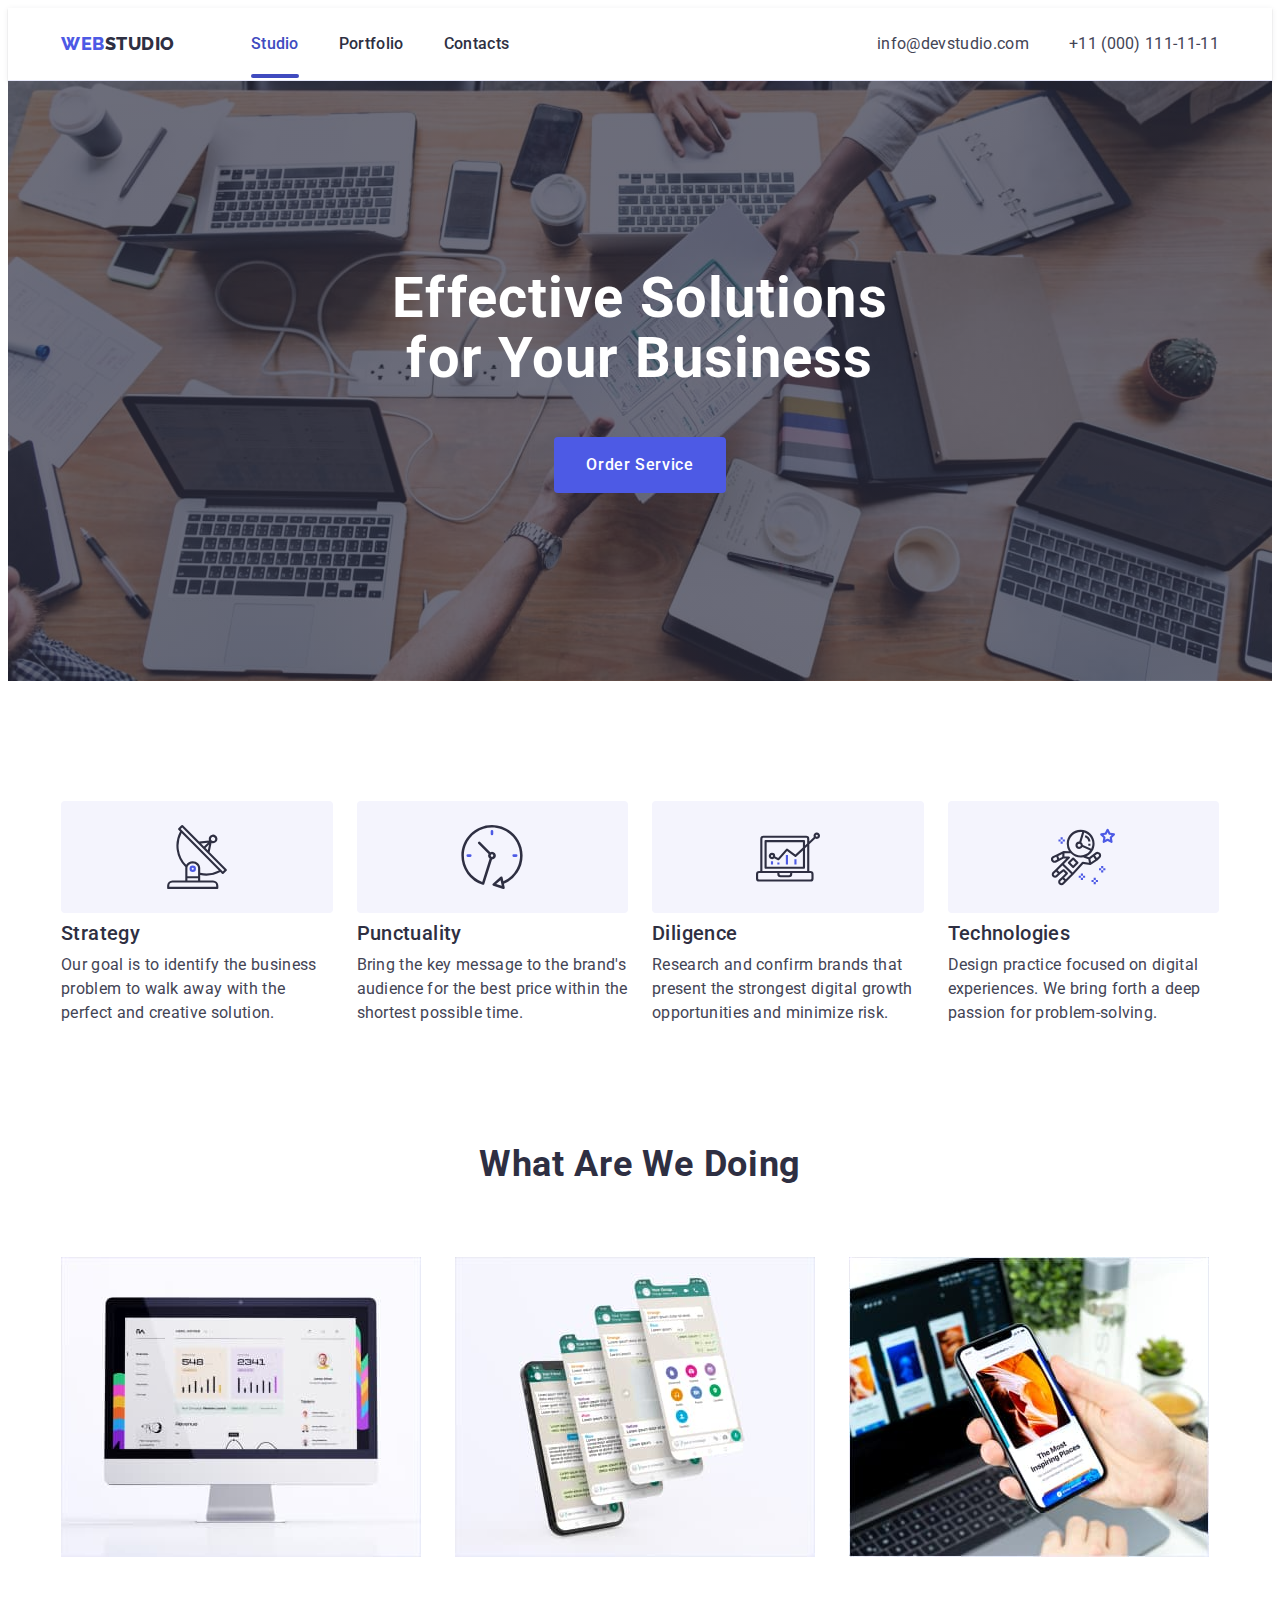
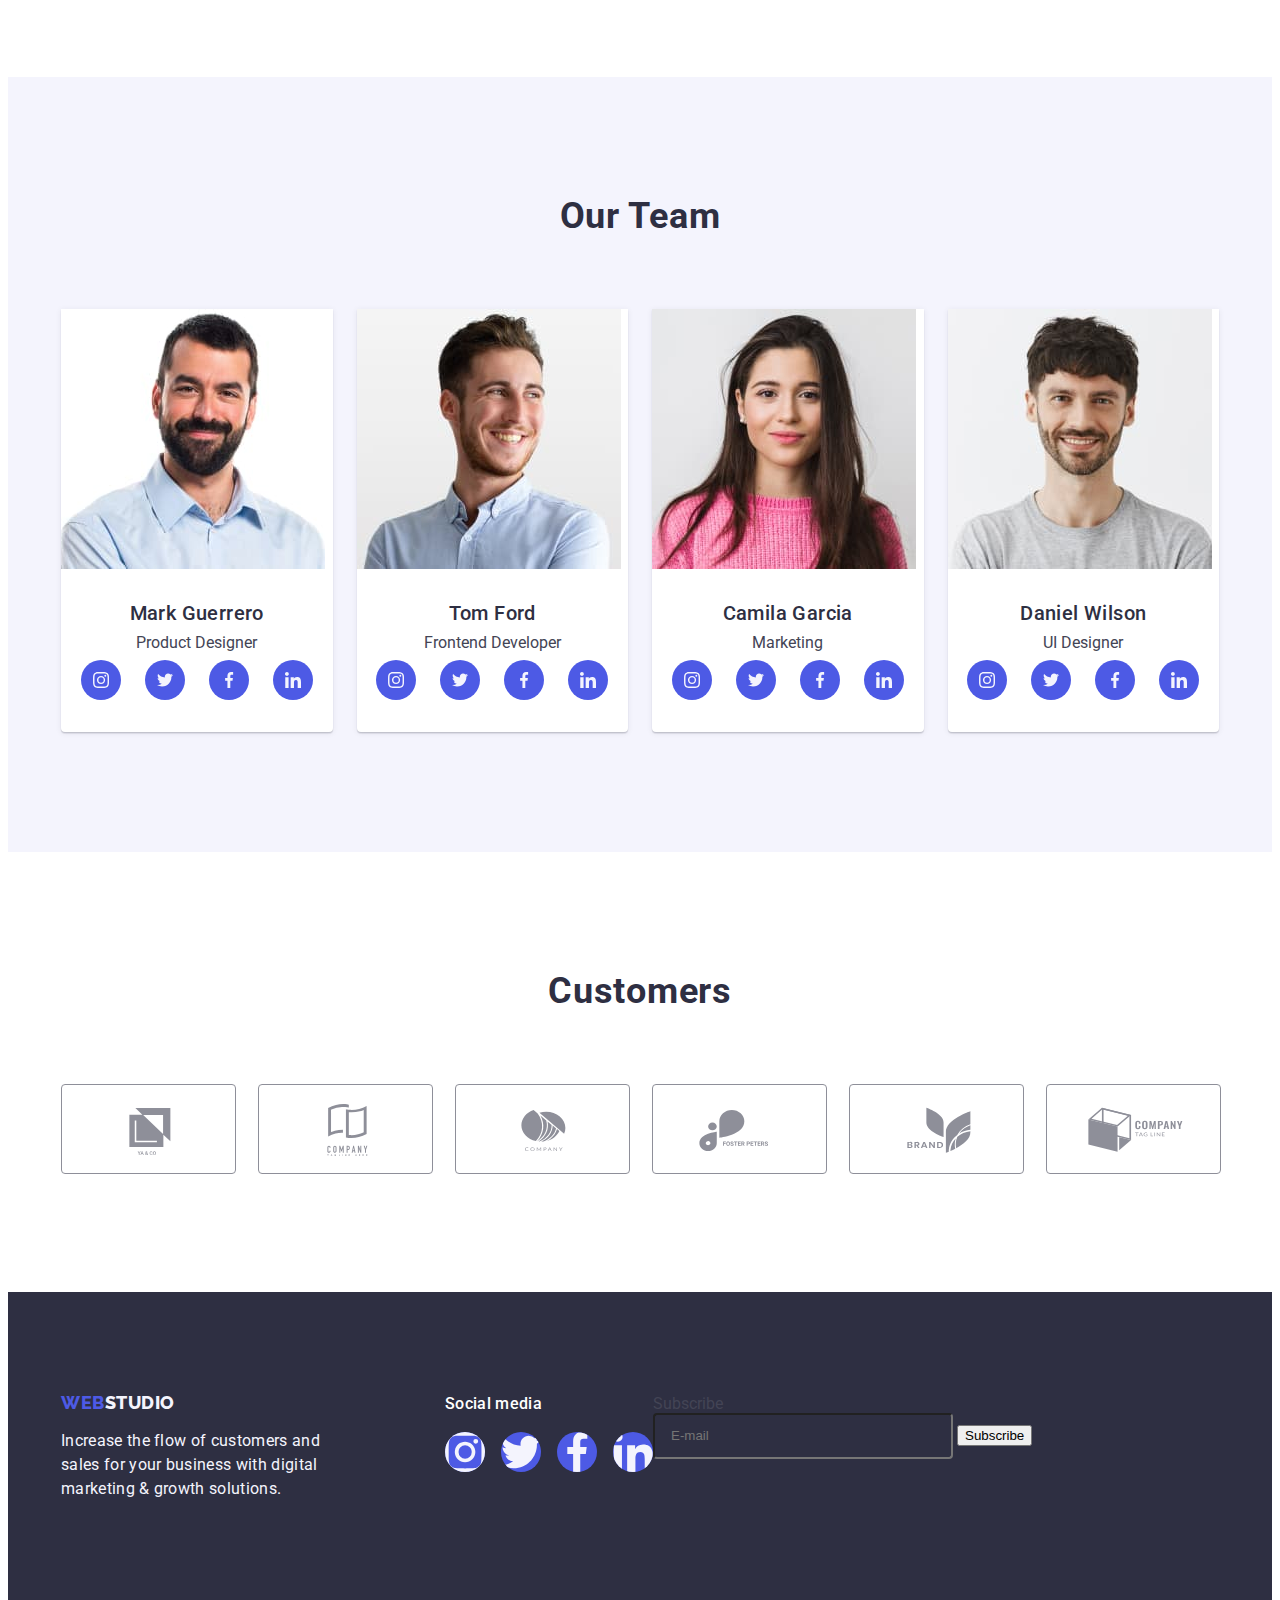
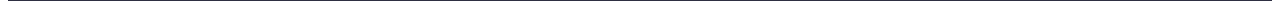
==== index.html @ 7d30ec61 "Initial commit" ====
<!DOCTYPE html>
<html lang="en">
  <head>
    <meta charset="UTF-8" />
    <meta name="viewport" content="width=device-width, initial-scale=1.0" />
    <title>Web Studio</title>
    <link
      rel="stylesheet"
      href="https://cdnjs.cloudflare.com/ajax/libs/modern-normalize/2.0.0/modern-normalize.min.css"
      integrity="sha512-4xo8blKMVCiXpTaLzQSLSw3KFOVPWhm/TRtuPVc4WG6kUgjH6J03IBuG7JZPkcWMxJ5huwaBpOpnwYElP/m6wg=="
      crossorigin="anonymous"
      referrerpolicy="no-referrer"
    />
    <link rel="stylesheet" href="./css/styles.css" />
    <link rel="preconnect" href="https://fonts.googleapis.com" />
    <link rel="preconnect" href="https://fonts.gstatic.com" crossorigin />
    <link
      href="https://fonts.googleapis.com/css2?family=Raleway:wght@800&family=Roboto:wght@400;500;700;900&display=swap"
      rel="stylesheet"
    />
  </head>
  <body>
    <header class="header">
      <div class="container container-header">
        <nav class="header-navigation">
          <a class="header-logo link" href="./index.html"
            >Web<span class="header-studio-logo">Studio</span></a
          >
          <ul class="header-menu-list list">
            <li class="header-menu-item">
              <a class="header-menu-link link current" href="./index.html"
                >Studio</a
              >
            </li>
            <li class="header-menu-item">
              <a class="header-menu-link link" href="./portfolio.html"
                >Portfolio</a
              >
            </li>
            <li class="header-menu-item">
              <a class="header-menu-link link" href="">Contacts</a>
            </li>
          </ul>
        </nav>
        <address class="address">
          <ul class="address-list list">
            <li class="address-item">
              <a class="address-link link" href="mailto:info@devstudio.com"
                >info@devstudio.com</a
              >
            </li>
            <li class="address-item">
              <a class="address-link link" href="tel:+110001111111"
                >+11 (000) 111-11-11</a
              >
            </li>
          </ul>
        </address>
      </div>
    </header>
    <main>
      <section class="service">
        <div class="container">
          <h1 class="section-service-wrap">
            Effective Solutions for Your Business
          </h1>
          <button class="btn-section-service" type="button" data-modal-open>
            Order Service
          </button>
        </div>
      </section>
      <section class="section">
        <div class="container">
          <h2 class="visually-hidden">Solutions</h2>
          <ul class="section-list list">
            <li class="section-item">
              <div class="icon">
                <svg width="64" height="64">
                  <use href="./images/icons.svg#icon-antenna"></use>
                </svg>
              </div>
              <h3 class="section-service-title">Strategy</h3>
              <p class="section-text">
                Our goal is to identify the business problem to walk away with
                the perfect and creative solution.
              </p>
            </li>
            <li class="section-item">
              <div class="icon">
                <svg class="icon-section" width="64" height="64">
                  <use href="./images/icons.svg#icon-clock"></use>
                </svg>
              </div>
              <h3 class="section-service-title">Punctuality</h3>
              <p class="section-text">
                Bring the key message to the brand's audience for the best price
                within the shortest possible time.
              </p>
            </li>
            <li class="section-item">
              <div class="icon">
                <svg class="icon-section" width="64" height="64">
                  <use href="./images/icons.svg#icon-diagram"></use>
                </svg>
              </div>
              <h3 class="section-service-title">Diligence</h3>
              <p class="section-text">
                Research and confirm brands that present the strongest digital
                growth opportunities and minimize risk.
              </p>
            </li>
            <li class="section-item">
              <div class="icon">
                <svg class="icon-section" width="64" height="64">
                  <use href="./images/icons.svg#icon-astronaut"></use>
                </svg>
              </div>
              <h3 class="section-service-title">Technologies</h3>
              <p class="section-text">
                Design practice focused on digital experiences. We bring forth a
                deep passion for problem-solving.
              </p>
            </li>
          </ul>
        </div>
      </section>
      <section class="section-picture">
        <div class="container">
          <h2 class="section-title">What are we doing</h2>
          <ul class="section-picture-list list">
            <li class="section-picture-item">
              <img
                class="img"
                src="./images/img1.jpg"
                alt="Monitor"
                width="360"
              />
            </li>
            <li class="section-picture-item">
              <img
                class="img"
                src="./images/img2.jpg"
                alt="Smartphone"
                width="360"
              />
            </li>
            <li class="section-picture-item">
              <img
                class="img"
                src="./images/img3.jpg"
                alt="Smartphone and Computer"
                width="360"
              />
            </li>
          </ul>
        </div>
      </section>
      <section class="team">
        <div class="container">
          <h2 class="section-title-team">Our Team</h2>
          <ul class="team-list-list list">
            <li class="team-item-list">
              <img
                class="section-images-team"
                src="./images/img4.jpg"
                alt="Mark Guerrero"
                width="264"
              />
              <div class="container-team-title">
                <h3 class="team-title-title">Mark Guerrero</h3>
                <p class="text-team-text">Product Designer</p>
                <ul class="team-list-icon">
                  <li class="team-item-icon list">
                    <a
                      class="team-link-icon"
                      href="https://www.instagram.com/"
                      target="_blank"
                    >
                      <svg class="icon-team-section" width="16" height="16">
                        <use href="./images/icons.svg#icon-instagram"></use>
                      </svg>
                    </a>
                  </li>
                  <li class="team-item-icon list">
                    <a
                      class="team-link-icon"
                      href="https://twitter.com/"
                      target="_blank"
                    >
                      <svg class="icon-team-section" width="16" height="16">
                        <use href="./images/icons.svg#icon-twitter"></use>
                      </svg>
                    </a>
                  </li>
                  <li class="team-item-icon list">
                    <a
                      class="team-link-icon"
                      href="https://uk-ua.facebook.com/"
                      target="_blank"
                    >
                      <svg class="icon-team-section" width="16" height="16">
                        <use href="./images/icons.svg#icon-facebook"></use>
                      </svg>
                    </a>
                  </li>
                  <li class="team-item-icon list">
                    <a
                      class="team-link-icon"
                      href="https://www.linkedin.com/"
                      target="_blank"
                    >
                      <svg class="icon-team-section" width="16" height="16">
                        <use href="./images/icons.svg#icon-linkedin"></use>
                      </svg>
                    </a>
                  </li>
                </ul>
              </div>
            </li>
            <li class="team-item-list">
              <img
                class="section-images-team"
                src="./images/img5.jpg"
                alt="Tom Ford"
                width="264"
              />

              <div class="container-team-title">
                <h3 class="team-title-title">Tom Ford</h3>
                <p class="text-team-text">Frontend Developer</p>
                <ul class="team-list-icon">
                  <li class="team-item-icon list">
                    <a
                      class="team-link-icon"
                      href="https://www.instagram.com/"
                      target="_blank"
                    >
                      <svg class="icon-team-section" width="16" height="16">
                        <use href="./images/icons.svg#icon-instagram"></use>
                      </svg>
                    </a>
                  </li>
                  <li class="team-item-icon list">
                    <a
                      class="team-link-icon"
                      href="https://twitter.com/"
                      target="_blank"
                    >
                      <svg class="icon-team-section" width="16" height="16">
                        <use href="./images/icons.svg#icon-twitter"></use>
                      </svg>
                    </a>
                  </li>
                  <li class="team-item-icon list">
                    <a
                      class="team-link-icon"
                      href="https://uk-ua.facebook.com/"
                      target="_blank"
                    >
                      <svg class="icon-team-section" width="16" height="16">
                        <use href="./images/icons.svg#icon-facebook"></use>
                      </svg>
                    </a>
                  </li>
                  <li class="team-item-icon list">
                    <a
                      class="team-link-icon"
                      href="https://www.linkedin.com/"
                      target="_blank"
                    >
                      <svg class="icon-team-section" width="16" height="16">
                        <use href="./images/icons.svg#icon-linkedin"></use>
                      </svg>
                    </a>
                  </li>
                </ul>
              </div>
            </li>
            <li class="team-item-list">
              <img
                class="section-images-team"
                src="./images/img6.jpg"
                alt="Camila Garcia"
                width="264"
              />
              <div class="container-team-title">
                <h3 class="team-title-title">Camila Garcia</h3>
                <p class="text-team-text">Marketing</p>
                <ul class="team-list-icon">
                  <li class="team-item-icon list">
                    <a
                      class="team-link-icon"
                      href="https://www.instagram.com/"
                      target="_blank"
                    >
                      <svg class="icon-team-section" width="16" height="16">
                        <use href="./images/icons.svg#icon-instagram"></use>
                      </svg>
                    </a>
                  </li>
                  <li class="team-item-icon list">
                    <a
                      class="team-link-icon"
                      href="https://twitter.com/"
                      target="_blank"
                    >
                      <svg class="icon-team-section" width="16" height="16">
                        <use href="./images/icons.svg#icon-twitter"></use>
                      </svg>
                    </a>
                  </li>
                  <li class="team-item-icon list">
                    <a
                      class="team-link-icon"
                      href="https://uk-ua.facebook.com/"
                      target="_blank"
                    >
                      <svg class="icon-team-section" width="16" height="16">
                        <use href="./images/icons.svg#icon-facebook"></use>
                      </svg>
                    </a>
                  </li>
                  <li class="team-item-icon list">
                    <a
                      class="team-link-icon"
                      href="https://www.linkedin.com/"
                      target="_blank"
                    >
                      <svg class="icon-team-section" width="16" height="16">
                        <use href="./images/icons.svg#icon-linkedin"></use>
                      </svg>
                    </a>
                  </li>
                </ul>
              </div>
            </li>
            <li class="team-item-list">
              <img
                class="section-images-team"
                src="./images/img7.jpg"
                alt="Daniel Wilson"
                width="264"
              />
              <div class="container-team-title">
                <h3 class="team-title-title">Daniel Wilson</h3>
                <p class="text-team-text">UI Designer</p>
                <ul class="team-list-icon">
                  <li class="team-item-icon list">
                    <a
                      class="team-link-icon"
                      href="https://www.instagram.com/"
                      target="_blank"
                    >
                      <svg class="icon-team-section" width="16" height="16">
                        <use href="./images/icons.svg#icon-instagram"></use>
                      </svg>
                    </a>
                  </li>
                  <li class="team-item-icon list">
                    <a
                      class="team-link-icon"
                      href="https://twitter.com/"
                      target="_blank"
                    >
                      <svg class="icon-team-section" width="16" height="16">
                        <use href="./images/icons.svg#icon-twitter"></use>
                      </svg>
                    </a>
                  </li>
                  <li class="team-item-icon list">
                    <a
                      class="team-link-icon"
                      href="https://uk-ua.facebook.com/"
                      target="_blank"
                    >
                      <svg class="icon-team-section" width="16" height="16">
                        <use href="./images/icons.svg#icon-facebook"></use>
                      </svg>
                    </a>
                  </li>
                  <li class="team-item-icon list">
                    <a
                      class="team-link-icon"
                      href="https://www.linkedin.com/"
                      target="_blank"
                    >
                      <svg class="icon-team-section" width="16" height="16">
                        <use href="./images/icons.svg#icon-linkedin"></use>
                      </svg>
                    </a>
                  </li>
                </ul>
              </div>
            </li>
          </ul>
        </div>
      </section>
      <section class="customers">
        <div class="container">
          <h2 class="section-title-customers">Customers</h2>
          <ul class="section-list-customers list">
            <li class="section-item-customers">
              <a class="section-customers-link" href="">
                <svg class="icon-customers" width="104" height="56">
                  <use href="./images/icons.svg#icon-logo"></use>
                </svg>
              </a>
            </li>
            <li class="section-item-customers">
              <a class="section-customers-link" href="">
                <svg class="icon-customers" width="104" height="56">
                  <use href="./images/icons.svg#icon-logo1"></use>
                </svg>
              </a>
            </li>
            <li class="section-item-customers">
              <a class="section-customers-link" href="">
                <svg class="icon-customers" width="104" height="56">
                  <use href="./images/icons.svg#icon-logo2"></use>
                </svg>
              </a>
            </li>
            <li class="section-item-customers">
              <a class="section-customers-link" href="">
                <svg class="icon-customers" width="104" height="56">
                  <use href="./images/icons.svg#icon-logo3"></use>
                </svg>
              </a>
            </li>
            <li class="section-item-customers">
              <a class="section-customers-link" href="">
                <svg class="icon-customers" width="104" height="56">
                  <use href="./images/icons.svg#icon-logo4"></use>
                </svg>
              </a>
            </li>
            <li class="section-item-customers">
              <a class="section-customers-link" href="">
                <svg class="icon-customers" width="104" height="56">
                  <use href="./images/icons.svg#icon-logo5"></use>
                </svg>
              </a>
            </li>
          </ul>
        </div>
      </section>
    </main>
    <footer class="footer">
      <div class="container-footer-footer container">
        <div class="container-footer-logo">
          <a class="footer-logo link" href="./index.html"
            >Web<span class="logo">Studio</span></a
          >
          <p class="footer-text">
            Increase the flow of customers and sales for your business with
            digital marketing &amp; growth solutions.
          </p>
        </div>

        <div class="icons">
          <p class="icons-text-footer">Social media</p>
          <ul class="icons-list-footer">
            <li class="icons-item-footer list">
              <a
                class="icons-link-footer link"
                href="https://www.instagram.com/"
                target="_blank"
              >
                <svg class="icons-footer" width="24" height="24">
                  <use href="./images/icons.svg#icon-instagram"></use>
                </svg>
              </a>
            </li>
            <li class="icons-item-footer list">
              <a
                class="icons-link-footer link"
                href="https://twitter.com/"
                target="_blank"
              >
                <svg class="icons-footer" width="24" height="24">
                  <use href="./images/icons.svg#icon-twitter"></use>
                </svg>
              </a>
            </li>
            <li class="icons-item-footer list">
              <a
                class="icons-link-footer link"
                href="https://uk-ua.facebook.com/"
                target="_blank"
              >
                <svg class="icons-footer" width="24" height="24">
                  <use href="./images/icons.svg#icon-facebook"></use>
                </svg>
              </a>
            </li>
            <li class="icons-item-footer list">
              <a
                class="icons-link-footer link"
                href="https://www.linkedin.com/"
                target="_blank"
              >
                <svg class="icons-footer" width="24" height="24">
                  <use href="./images/icons.svg#icon-linkedin"></use>
                </svg>
              </a>
            </li>
          </ul>
        </div>
        <div class="footer-subscribe">
          <p>Subscribe</p>
          <form class="footer-form"></form>
          <label aria-label="footer email input">
            <input
              type="email"
              name="footer-mail"
              class="footer-input"
              placeholder="E-mail"
            />
          </label>
          <button type="submit">Subscribe</button>
        </div>
      </div>
    </footer>
    <div class="backdrop is-hidden" data-modal>
      <div class="modal">
        <button class="modal-close-btn" data-modal-close type="button">
          <svg class="icons-modal-modal" width="8" height="8">
            <use href="./images/icons.svg#icon-close"></use>
          </svg>
        </button>
        <p class="modal-title">Leave your contacts and we will call you back</p>
        <form class="modal-form">
          <div class="modal-field">
            <label for="user-name" class="modal-label">Name</label>
            <div class="modal-input-wrap">
              <input type="text" class="modal-input" name="user-name" />
              <svg class="modal-icons-input" width="18" height="18">
                <use href="./images/icons.svg#icon-person"></use>
              </svg>
            </div>
          </div>
          <div class="modal-field">
            <label for="user-phone" class="modal-label">Phone</label>
            <div class="modal-input-wrap">
              <input type="tel" class="modal-input" name="user-phone" />
              <svg class="modal-icons-input" width="18" height="24">
                <use href="./images/icons.svg#icon-phone"></use>
              </svg>
            </div>
          </div>
          <div class="modal-field">
            <label for="user-email" class="modal-label">Email</label>
            <div class="modal-input-wrap">
              <input type="email" class="modal-input" name="user-email" />
              <svg class="modal-icons-input" width="18" height="24">
                <use href="./images/icons.svg#icon-email"></use>
              </svg>
            </div>
          </div>
          <div class="modal-field">
            <label for="user-comment" class="modal-label">Comment</label>
            <textarea
              name="user-comment"
              id="user-commeht"
              cols="30"
              rows="10"
              class="modal-comment"
              placeholder="Text input"
            ></textarea>
          </div>
          <div class="modal-field">
            <input
              type="checkbox"
              class="modal-check"
              id="policy"
              name="policy"
              value="true"
            />
            <label for="policy" class="modal-check-text">
              <span>
                <svg class="modal-icons-vector" width="10" height="8">
                  <use href="./images/icons.svg#icon-vector"></use>
                </svg> </span
              >I accept the terms and conditions of the<a
                class="modal-check-link"
                href=""
                >Privacy Policy</a
              ></label
            >
          </div>
          <button type="submit">Send</button>
        </form>
      </div>
    </div>
    <script src="./js/modal.js"></script>
  </body>
</html>
---- css/styles.css ----
:root {
  --iris: #4d5ae5;
  --ocean: #404bbf;
  --navy-blue: #2e2f42;
  --green: #31d0aa;
  --slate: #434455;
  --light-slate: #8e8f99;
  --cornflower: #e7e9fc;
  --cloud: #f4f4fd;
  --navy-blue-modal: #2e2f42;
  --grey: #2e2f42;
  --white: #ffffff;
  --dairy: #fcfcfc;
}
body {
  font-family: "Roboto", sans-serif;
  color: var(--slate, #434455);
  background-color: var(--white, #ffffff);
}
p,
h1,
h2,
h3,
h4,
h5,
h6 {
  margin-top: 0;
  margin-bottom: 0;
}
ul,
ol {
  padding: 0;
  margin-top: 0;
  margin-bottom: 0;
}
.header-logo {
  color: var(--iris, #4d5ae5);
  font-family: "Raleway", sans-serif;
  font-size: 18px;
  font-weight: 800;
  line-height: 1.17;
  letter-spacing: 0.03em;
  text-transform: uppercase;
  margin-right: 76px;
}
.header-navigation {
  display: flex;
  align-items: center;
}
.header-menu-list {
  display: flex;
  gap: 40px;
}
.header-menu-item {
  color: var(--ocean, #404bbf);
  position: relative;
}
.header-menu-link {
  padding: 24px 0;
  color: var(--navyblue, #2e2f42);
  font-size: 16px;
  font-weight: 500;
  line-height: 1.5;
  letter-spacing: 0.02em;
  position: relative;
  transition: color 250ms cubic-bezier(0.4, 0, 0.2, 1);
}
.current {
  position: relative;
  color: var(--ocean, #404bbf);
}
.current::after {
  content: "";
  position: absolute;
  width: 100%;
  height: 4px;
  border-radius: 2px;
  left: 0;
  bottom: -1px;
  background-color: var(--ocean, #404bbf);
}
.header-menu-link:hover::after,
.header-menu-link:active::after,
.header-menu-link:focus::after {
  background-color: var(--ocean, #404bbf);
  color: var(--ocean, #404bbf);
}
.header-menu-link:hover,
.header-menu-link:active,
.header-menu-link:focus {
  color: var(--ocean, #404bbf);
}
.address {
  font-style: normal;
}
.address-item {
  transition-property: color;
  transition-duration: 250ms;
  transition-timing-function: cubic-bezier(0.4, 0, 0.2, 1);
}
.address-link {
  color: var(--slate, #434455);
  font-size: 16px;
  font-style: normal;
  line-height: 1.5;
  letter-spacing: 0.02em;
  transition: color 250ms cubic-bezier(0.4, 0, 0.2, 1);
}
.header {
  border-bottom: 1px solid var(--cornflower, #e7e9fc);
  box-shadow: 0px 1px 6px 0px rgba(46, 47, 66, 0.08),
    0px 1px 1px 0px rgba(46, 47, 66, 0.16),
    0px 2px 1px 0px rgba(46, 47, 66, 0.08);
}
.container-header {
  display: flex;
  align-items: center;
}
.header-menu-item {
  padding: 24px 0;
}

.header-studio-logo {
  color: var(--navyblue, #2e2f42);
}
.address-link:hover,
.address-link:focus {
  color: var(--ocean, #404bbf);
}
.address {
  margin-left: auto;
}
.address-list {
  display: flex;
  gap: 40px;
}
.container {
  width: 1158px;
  margin: 0 auto;
  padding: 0 15px;
}
.service {
  max-width: 1440px;
  padding-top: 188px;
  padding-bottom: 188px;
  background-color: var(--navy-blue, #2e2f42);
  background-image: linear-gradient(
      rgba(46, 47, 66, 0.7),
      rgba(46, 47, 66, 0.7)
    ),
    url(../images/people-office.jpg);
  background-repeat: no-repeat;
  background-position: center;
  background-size: cover;
  display: block;
  justify-content: center;
  margin: 0 auto;
}

.section {
  padding: 120px 0;
}
.section-service-wrap {
  color: var(--white, #fff);
  text-align: center;
  font-size: 56px;
  line-height: 1.07;
  letter-spacing: 0.02em;
  max-width: 496px;
  margin-bottom: 48px;
  margin-left: auto;
  margin-right: auto;
}
.btn-section-service {
  cursor: pointer;
  color: var(--white, #fff);
  font-family: inherit;
  font-size: 16px;
  font-weight: 500;
  line-height: 1.5;
  letter-spacing: 0.04em;
  background-color: var(--iris, #4d5ae5);
  padding: 16px 32px;
  display: block;
  min-width: 169px;
  height: 56px;
  border: none;
  border-radius: 4px;
  margin: 0 auto;
  transition-property: background-color;
  transition-duration: 250ms;
  transition-timing-function: cubic-bezier(0.4, 0, 0.2, 1);
}
.btn-section-service:hover,
.btn-section-service:active,
.btn-section-service:focus {
  background-color: var(--ocean, #404bbf);
}
.visually-hidden {
  position: absolute;
  width: 1px;
  height: 1px;
  margin: -1px;
  border: 0;
  padding: 0;

  white-space: nowrap;
  clip-path: inset(100%);
  clip: rect(0 0 0 0);
  overflow: hidden;
}
.section-service-title {
  color: var(--navy-blue, #2e2f42);
  font-size: 20px;
  font-weight: 500;
  line-height: 1.2;
  letter-spacing: 0.02em;
  margin-bottom: 8px;
}
.section-list {
  display: flex;
  gap: 24px;
  align-items: center;
}
.section-item {
  width: calc((100% - 72px) / 4);
}
.section-text {
  color: var(--slate, #434455);
  font-size: 16px;
  line-height: 1.5;
  letter-spacing: 0.02em;
}
.section-title {
  text-align: center;
  color: var(--grey, #2e2f42);
  font-size: 36px;
  line-height: 1.11;
  letter-spacing: 0.02em;
  text-transform: capitalize;
  /* max-width: 323px; */
  margin-bottom: 72px;
}
.icon {
  border-radius: 4px;
  width: 100%;
  height: 112px;
  background-color: var(--cloud, #f4f4fd);
  display: flex;
  align-items: center;
  justify-content: center;
  margin-bottom: 8px;
}
.section-picture {
  padding-bottom: 120px;
  padding: 0 auto;
}
.section-picture-list {
  display: flex;
  gap: 24px;
  align-content: center;
}
.section-picture-item {
  width: calc((100% - 3 * 16px) / 3);
}
.team {
  padding: 120px 0;
  background-color: var(--cloud, #f4f4fd);
}
.section-title-team {
  text-align: center;
  color: var(--grey, #2e2f42);
  font-size: 36px;
  line-height: 1.11;
  letter-spacing: 0.02em;
  text-transform: capitalize;
  margin-bottom: 72px;
}
.team-title-title {
  color: var(--navy-blue, #2e2f42);
  font-size: 20px;
  font-weight: 500;
  line-height: 1.2;
  letter-spacing: 0.02em;
}
.team-list-list {
  display: flex;
  gap: 24px;
}
.team-item-list {
  background-color: var(--white, #ffffff);
  flex-basis: calc((100% - 3 * 24px) / 4);
  border-radius: 0px 0px 4px 4px;
  box-shadow: 0px 2px 1px 0px rgba(46, 47, 66, 0.08),
    0px 1px 1px 0px rgba(46, 47, 66, 0.16),
    0px 1px 6px 0px rgba(46, 47, 66, 0.08);
}
.section-images-team {
  display: block;
}
.container-team-title {
  padding: 32px 0;
}
.team-title-title {
  text-align: center;
  margin-bottom: 8px;
}
.text-team-text {
  text-align: center;
  margin-bottom: 8px;
}
.team-text {
  color: var(--slate, #434455);
  font-size: 16px;
  line-height: 1.5;
  letter-spacing: 0.02em;
}
.team-list-icon {
  width: 232px;
  margin: 0 auto;
  display: flex;
  gap: 24px;
  justify-content: center;
}
.team-item-icon {
  width: 40px;
  height: 40px;
}
.team-link-icon {
  width: 100%;
  height: 100%;
  background-color: var(--iris, #4d5ae5);
  display: flex;
  align-items: center;
  justify-content: center;
  border-radius: 50%;
  transition: background-color 250ms cubic-bezier(0.4, 0, 0.2, 1);
}
.team-link-icon:hover,
.team-link-icon:focus {
  background-color: var(--ocean, #404bbf);
}

.customers {
  padding: 120px 0;
}
.section-title-customers {
  text-align: center;
  color: var(--grey, #2e2f42);
  font-size: 36px;
  line-height: 1.11;
  letter-spacing: 0.02em;
  text-transform: capitalize;
  margin-bottom: 72px;
}
.section-list-customers {
  display: flex;
  gap: 24px;
  fill: var(--light-slate, #8e8f99);
}
.icon-team-section {
  fill: var(--cloud, #f4f4fd);
}
.icon-customers {
  width: 104px;
  height: 56px;
  fill: currentColor;
  transition-property: background-color;
  transition-duration: 250ms;
  transition-timing-function: cubic-bezier(0.4, 0, 0.2, 1);
}
.icon-customers:hover,
.icon-customers:focus {
  fill: var(--ocean, #404bbf);
}
.section-customers-link:hover,
.section-customers-link:focus {
  border-color: var(--ocean, #404bbf);
  color: var(--ocean, #404bbf);
}
.section-item-customers {
  width: 100%;
  height: 88px;
}
.section-customers-link {
  width: 100%;
  height: 100%;
  border: 1px solid var(--light-slate, #8e8f99);
  border-radius: 4px;
  display: flex;
  align-items: center;
  justify-content: center;
  color: var(--light-slate, #8e8f99);
  transition: border-color 250ms cubic-bezier(0.4, 0, 0.2, 1),
    color 250ms cubic-bezier(0.4, 0, 0.2, 1);
}
.footer {
  padding-top: 100px;
  padding-bottom: 100px;
  background-color: var(--navy-blue, #2e2f42);
}
.container-footer-footer {
  display: flex;
  align-items: baseline;
}
.container-footer-logo {
  margin-right: 120px;
}
.footer-logo {
  color: var(--iris, #4d5ae5);
  font-family: "Raleway", sans-serif;
  font-size: 18px;
  font-weight: 800;
  line-height: 1.17;
  letter-spacing: 0.03em;
  text-transform: uppercase;
  display: inline-block;
  margin-bottom: 16px;
}
.logo {
  color: var(--cloud, #f4f4fd);
}
.footer-text {
  color: var(--cloud, #f4f4fd);
  font-size: 16px;
  line-height: 1.5;
  letter-spacing: 0.02em;
  max-width: 264px;
}
.icons-text-footer {
  color: var(--white, #ffffff);
  font-weight: 500;
  font-size: 16px;
  line-height: 1.5;
  letter-spacing: 0.02em;
  margin-bottom: 16px;
}
.icons-item-footer {
  height: 40px;
  width: 40px;
}
.icons-link-footer {
  width: 100%;
  height: 100%;
  display: flex;
  align-items: center;
  justify-content: center;
  border-radius: 50%;
  background-color: var(--iris, #4d5ae5);
  transition: background-color 250ms cubic-bezier(0.4, 0, 0.2, 1);
}
.icons-list-footer {
  display: flex;
  gap: 16px;
}
.icons-link-footer:hover,
.icons-link-footer:focus {
  background-color: var(--green, #31d0aa);
  border-radius: 50%;
}
.icons-footer {
  width: 40px;
  height: 40px;
  fill: var(--cloud, #f4f4fd);
  padding: 8px 0;
  border-radius: 50%;
  transition-property: background-color;
  transition-duration: 250ms;
  transition-timing-function: cubic-bezier(0.4, 0, 0.2, 1);
}

.btn-info {
  font-family: "Roboto", sans-serif;
  color: var(--iris, #4d5ae5);
  font-size: 16px;
  font-weight: 500;
  line-height: 1.5;
  letter-spacing: 0.04em;
  background-color: var(--cloud, #f4f4fd);
  padding: 12px 24px;
  border: 1px solid var(--cornflower, #e7e9fc);
  border-radius: 4px;
  transition: color 250ms cubic-bezier(0.4, 0, 0.2, 1),
    background-color 250ms cubic-bezier(0.4, 0, 0.2, 1),
    border-color 250ms cubic-bezier(0.4, 0, 0.2, 1),
    box-shadow 250ms cubic-bezier(0.4, 0, 0.2, 1);
}
.btn-info:hover,
.btn-info:active,
.btn-info:focus {
  color: var(--white, #ffffff);
  background-color: var(--ocean, #404bbf);
  cursor: pointer;
  border: 1px solid transparent;
  box-shadow: 0px 2px 2px 0px rgba(0, 0, 0, 0.12),
    0px 2px 1px 0px rgba(0, 0, 0, 0.08), 0px 3px 1px 0px rgba(0, 0, 0, 0.1);
}
.link {
  text-decoration: none;
}
.list {
  list-style-type: none;
}
.container-info {
  padding: 32px 16px;
  border: 1px solid var(--cornflower, #e7e9fc);
  border-top: none;
}
.information {
  padding-top: 96px;
  padding-bottom: 120px;
}
.info-list {
  display: flex;
  justify-content: center;
  gap: 24px;
  margin-bottom: 72px;
}
.info-title {
  color: var(--navy-blue, #2e2f42);
  font-size: 20px;
  font-weight: 500;
  line-height: 1.2;
  letter-spacing: 0.02em;
  margin-bottom: 8px;
}
.info-text {
  color: var(--slate, #434455);
  font-size: 16px;
  line-height: 1.5;
  letter-spacing: 0.02em;
}
.section-info-list {
  display: flex;
  flex-wrap: wrap;
  column-gap: 24px;
  row-gap: 48px;
}
.section-info-item {
  width: calc((100% - 48px) / 3);
  transition: box-shadow 250ms cubic-bezier(0.4, 0, 0.2, 1);
}
.section-info-link {
  display: block;
  transition: box-shadow 250ms cubic-bezier(0.4, 0, 0.2, 1);
}
.section-cover-wrap {
  position: relative;
  overflow: hidden;
}
.section-cover-text {
  position: absolute;
  top: 0;
  width: 100%;
  height: 100%;
  color: var(--cloud, #f4f4fd);
  font-size: 16px;
  line-height: 1.5;
  letter-spacing: 0.02em;
  padding: 40px 32px;
  background-color: var(--iris, #4d5ae5);
  transition: transform 250ms cubic-bezier(0.4, 0, 0.2, 1);
  transform: translateY(100%);
}
.section-info-link:hover,
.section-info-link:focus {
  box-shadow: 0px 2px 1px 0px rgba(46, 47, 66, 0.08),
    0px 1px 1px 0px rgba(46, 47, 66, 0.16),
    0px 1px 6px 0px rgba(46, 47, 66, 0.08);
}
.section-info-link:hover .section-cover-text,
.section-info-link:focus .section-cover-text {
  transform: translateY(0%);
}
.img {
  display: block;
  max-width: 100%;
  height: auto;
}
.backdrop {
  position: fixed;
  height: 100%;
  width: 100%;
  background: var(--navyblue-modal, rgba(46, 47, 66, 0.4));
  top: 0;
  transition: opacity 250ms cubic-bezier(0.4, 0, 0.2, 1),
    visibility 250ms cubic-bezier(0.4, 0, 0.2, 1);
}
.footer-input {
  width: 264px;
  height: 40px;
  padding-left: 16px;
  padding-right: 16px;
  background-color: var(--navyblue, #2e2f42);
  border-radius: 4px;
}
.modal {
  width: 408px;
  min-height: 584px;
  border-radius: 4px;
  background-color: var(--dairy, #fcfcfc);
  position: absolute;
  top: 50%;
  left: 50%;
  transform: translate(-50%, -50%);
  box-shadow: 0px 1px 1px rgba(0, 0, 0, 0.14), 0px 1px 3px rgba(0, 0, 0, 0.12),
    0px 2px 1px rgba(0, 0, 0, 0.2);
  transition: transform 250ms cubic-bezier(0.4, 0, 0.2, 1);
  padding: 72px 24px 24px 24px;
}
.modal-close-btn {
  position: absolute;
  top: 24px;
  width: 24px;
  height: 24px;
  right: 24px;
  border-radius: 50%;
  background-color: var(--cornflower, #e7e9fc);
  border: 0;
  display: flex;
  align-items: center;
  justify-content: center;
  border: 1px solid rgba(0, 0, 0, 0.1);
  padding: 0;
  cursor: pointer;
  transition: background-color 250ms cubic-bezier(0.4, 0, 0.2, 1),
    border 250ms cubic-bezier(0.4, 0, 0.2, 1);
}
.modal-title {
  color: var(--navyblue, #2e2f42);
  text-align: center;
  font-size: 16px;
  font-weight: 500;
  line-height: 1.5;
  letter-spacing: 0.02em;
  margin-bottom: 16px;
}
.modal-input {
  width: 100%;
  height: 40px;
  background-color: transparent;
  border-radius: 4px;
  border: 1px solid var(--navyblue-modal, rgba(46, 47, 66, 0.4));
  margin-bottom: 8px;
  padding-left: 38px;
  padding-right: 24px;
  outline: transparent;
  transition: border-color 250ms cubic-bezier(0.4, 0, 0.2, 1);
}
.modal-label {
  color: var(--lightslate, #8e8f99);
  font-size: 12px;
  line-height: 1.17;
  letter-spacing: 0.04em;
  margin-bottom: 4px;
}
.modal-input-wrap {
  position: relative;
}
.modal-icons-input {
  fill: var(--navyblue, #2e2f42);
  position: absolute;
  left: 16px;
  top: 50%;
  transform: translateY(-50%);
  transition: fill 250ms cubic-bezier(0.4, 0, 0.2, 1);
}
.modal-input:focus {
  border-color: var(--iris, #4d5ae5);
}
.modal-input:focus + .modal-icons-input {
  fill: var(--iris, #4d5ae5);
}
.modal-comment {
  width: 100%;
  height: 120px;
  background-color: transparent;
  border-radius: 4px;
  border: 1px solid var(--navyblue-modal, rgba(46, 47, 66, 0.4));
  margin-bottom: 8px;
  padding: 8px 24px 8px 16px;
  outline: transparent;
  transition: border-color 250ms cubic-bezier(0.4, 0, 0.2, 1);
  resize: none;
}
.modal-close-btn:hover,
.modal-close-btn:focus {
  background-color: var(--ocean, #404bbf);
  border: none;
  fill: #ffffff;
}
.icons-modal-modal {
  transition: fill 250ms cubic-bezier(0.4, 0, 0.2, 1);
}
.is-hidden {
  opacity: 0;
  visibility: hidden;
  pointer-events: none;
}
.modal-check-text {
  color: var(--lightslate, #8e8f99);
  font-size: 12px;
  line-height: 1.17;
  letter-spacing: 0.04em;
  display: flex;
  align-items: center;
}
.modal-check-link {
  color: var(--iris, #4d5ae5);
}
.modal-check-text span {
  width: 16px;
  height: 16px;
  border-radius: 2px;
  stroke-width: 1px;
  stroke: var(--navyblue-modal, rgba(46, 47, 66, 0.4));
  margin-right: 12px;
  display: flex;
  align-items: center;
  justify-content: center;
  fill: transparent;
  transition: background-color 250ms cubic-bezier(0.4, 0, 0.2, 1);
}
.modal-check:checked + .modal-check-text span {
  fill: var(--cloud, #f4f4fd);
  background-color: var(--ocean, #404bbf);
  border: none;
}
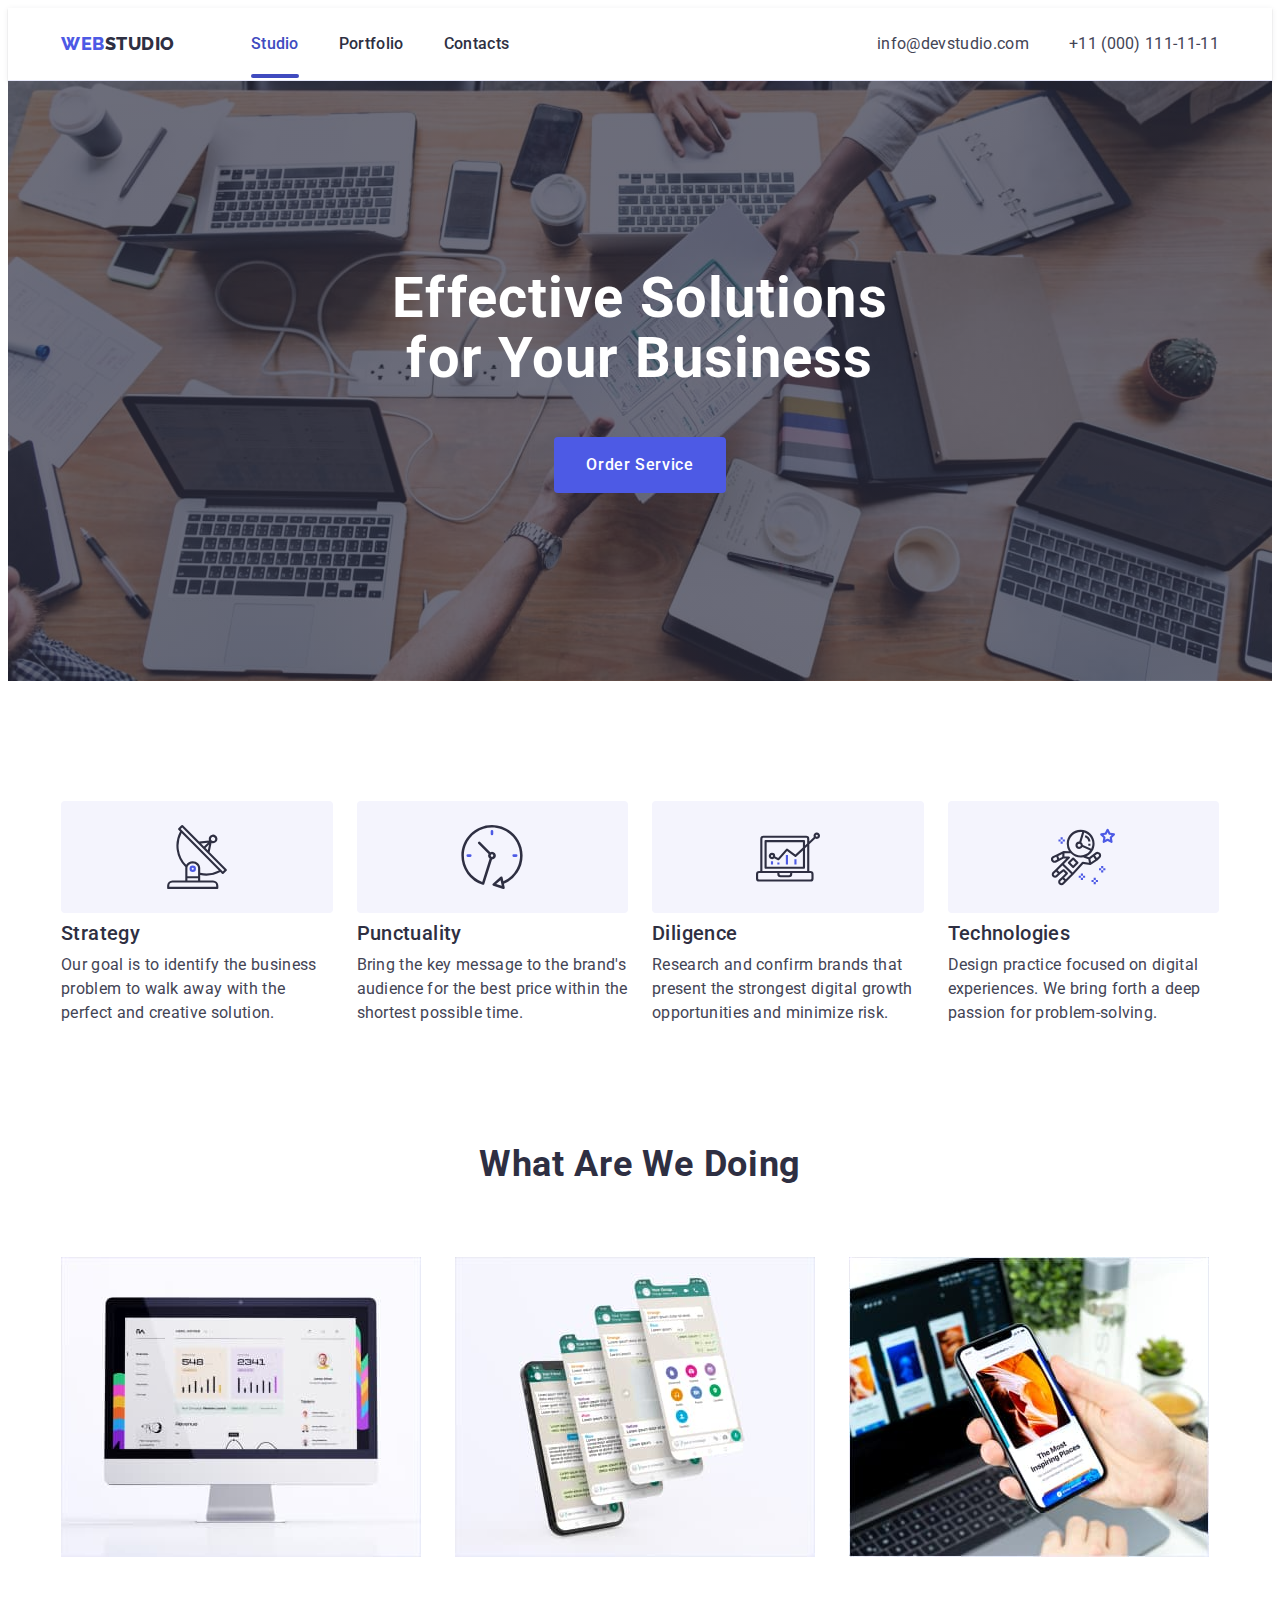
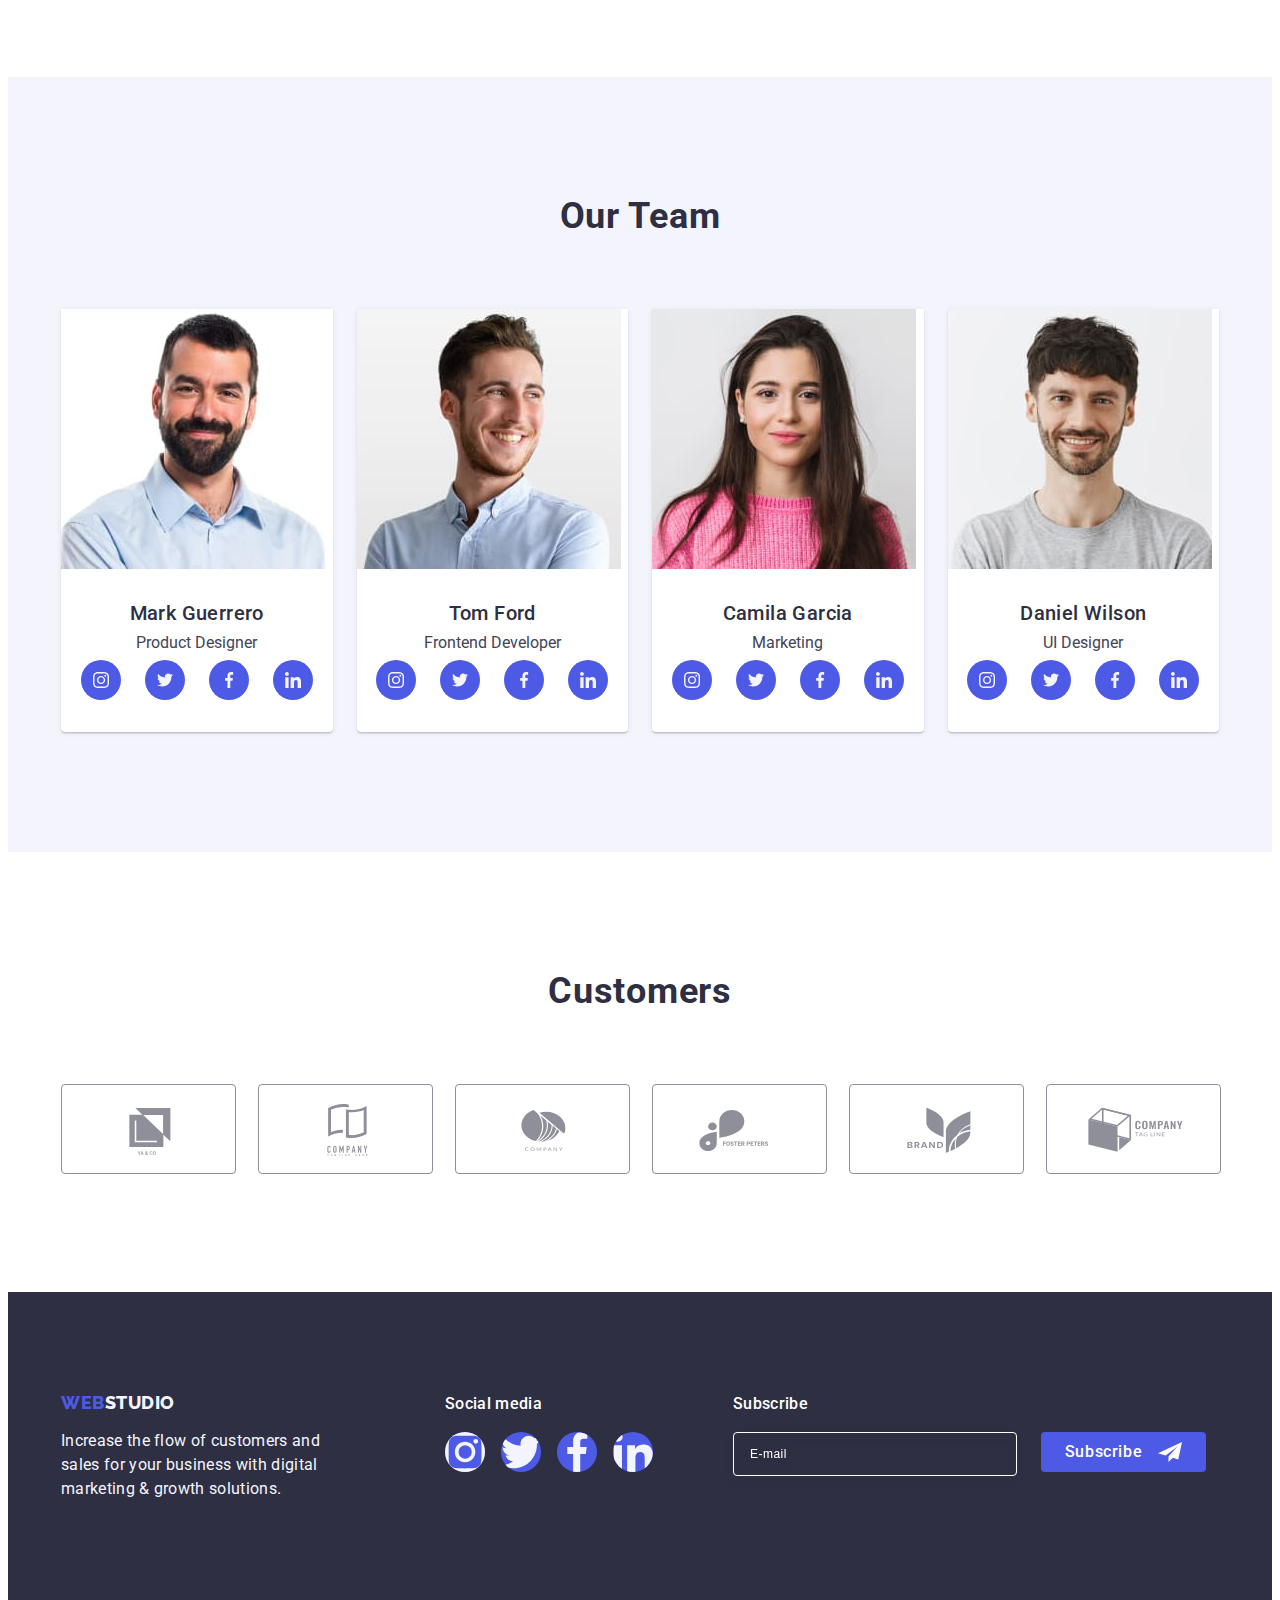
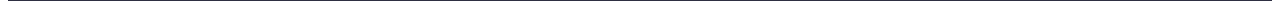
==== commit 79c18de0: "styles.css" ====
--- a/index.html
+++ b/index.html
@@ -507,17 +507,23 @@
           </ul>
         </div>
         <div class="footer-subscribe">
-          <p>Subscribe</p>
-          <form class="footer-form"></form>
-          <label aria-label="footer email input">
-            <input
-              type="email"
-              name="footer-mail"
-              class="footer-input"
-              placeholder="E-mail"
-            />
-          </label>
-          <button type="submit">Subscribe</button>
+          <p class="footer-subscribe-text">Subscribe</p>
+          <form class="footer-form">
+            <label class="footer-form-label" aria-label="footer email input">
+              <input
+                type="email"
+                name="footer-email"
+                class="footer-input-email"
+                placeholder="E-mail"
+              />
+            </label>
+            <button class="footer-subscribe-btn" type="submit">
+              Subscribe
+              <svg class="icons-footer-subscribe" width="24" height="24">
+                <use href="./images/icons.svg#icon-frame"></use>
+              </svg>
+            </button>
+          </form>
         </div>
       </div>
     </footer>
@@ -588,7 +594,7 @@
               ></label
             >
           </div>
-          <button type="submit">Send</button>
+          <button class="modal-field-btn" type="submit">Send</button>
         </form>
       </div>
     </div>
--- a/css/styles.css
+++ b/css/styles.css
@@ -721,8 +721,84 @@
   fill: transparent;
   transition: background-color 250ms cubic-bezier(0.4, 0, 0.2, 1);
 }
+.modal-field-btn {
+  min-width: 169px;
+  height: 56px;
+  display: flex;
+  align-items: center;
+  justify-content: center;
+  padding: 16px 32px;
+  margin-top: 24px;
+  color: var(--white, #fff);
+  font-family: Roboto;
+  font-size: 16px;
+  font-weight: 500;
+  line-height: 1.5;
+  letter-spacing: 0.04em;
+  border-radius: 4px;
+  background: var(--iris, #4d5ae5);
+  border: none;
+  cursor: pointer;
+  box-shadow: 0px 4px 4px 0px rgba(0, 0, 0, 0.15);
+  transition: background-color 250ms cubic-bezier(0.4, 0, 0.2, 1);
+  display: flex;
+  align-items: center;
+  justify-content: center;
+}
 .modal-check:checked + .modal-check-text span {
   fill: var(--cloud, #f4f4fd);
   background-color: var(--ocean, #404bbf);
   border: none;
 }
+.footer-subscribe {
+  margin-left: 80px;
+}
+.footer-subscribe-text {
+  margin-bottom: 16px;
+  color: var(--white, #fff);
+  font-size: 16px;
+  font-weight: 500;
+  line-height: 1.5;
+  letter-spacing: 0.02em;
+}
+.footer-form {
+  display: flex;
+  gap: 24px;
+}
+.footer-input-email {
+  width: 264px;
+  height: 40px;
+  border-radius: 4px;
+  border: 1px solid var(--white, #fff);
+  background-color: transparent;
+  color: var(--white, #fff);
+  font-size: 12px;
+  line-height: 1.5;
+  letter-spacing: 0.04em;
+  padding-left: 16px;
+  filter: drop-shadow(0px 4px 4px rgba(0, 0, 0, 0.15));
+}
+.footer-input-email::placeholder {
+  color: var(--white, #ffffff);
+}
+.footer-subscribe-btn {
+  min-width: 165px;
+  height: 40px;
+  display: flex;
+  align-items: center;
+  justify-content: center;
+  color: var(--white, #fff);
+  font-family: Roboto;
+  font-size: 16px;
+  font-weight: 500;
+  line-height: 1.5;
+  letter-spacing: 0.04em;
+  border-radius: 4px;
+  background: var(--iris, #4d5ae5);
+  border: none;
+  cursor: pointer;
+}
+.icons-footer-subscribe {
+  margin-left: 16px;
+  fill: var(--white, #ffffff);
+}
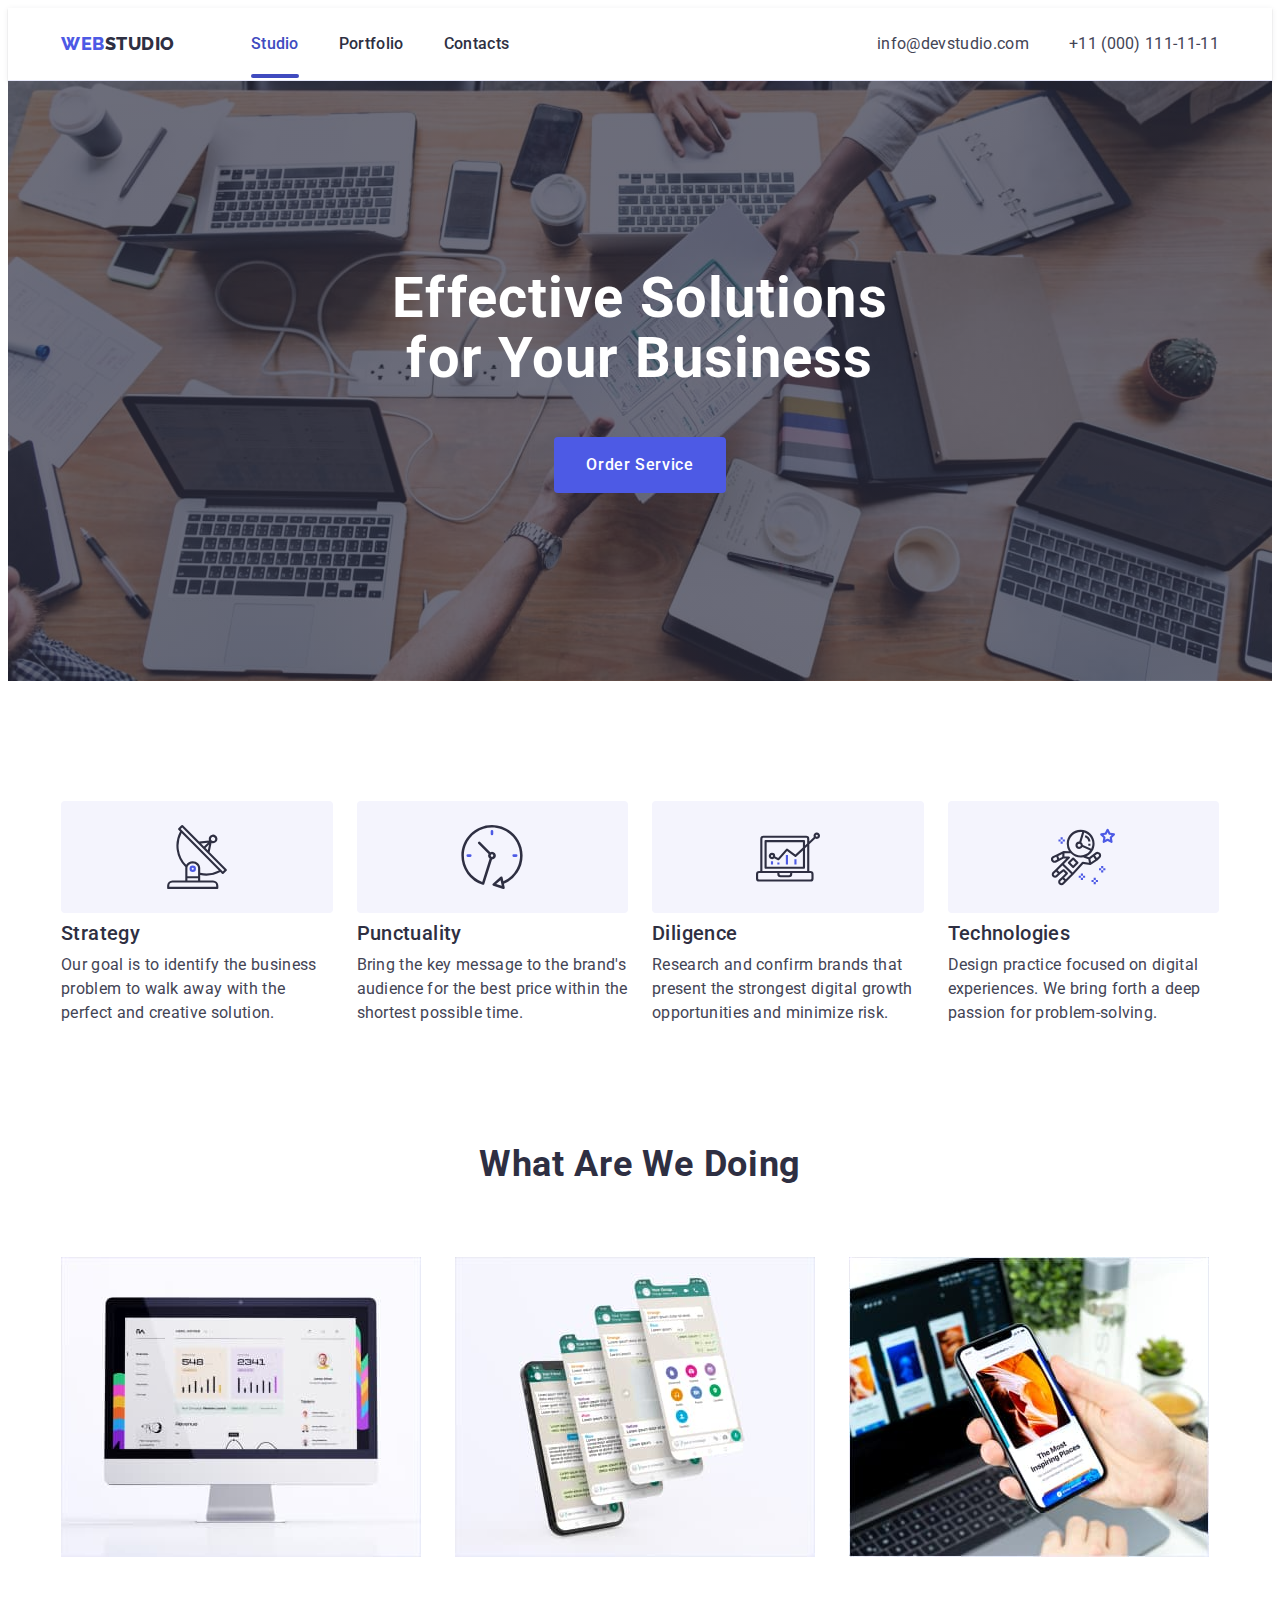
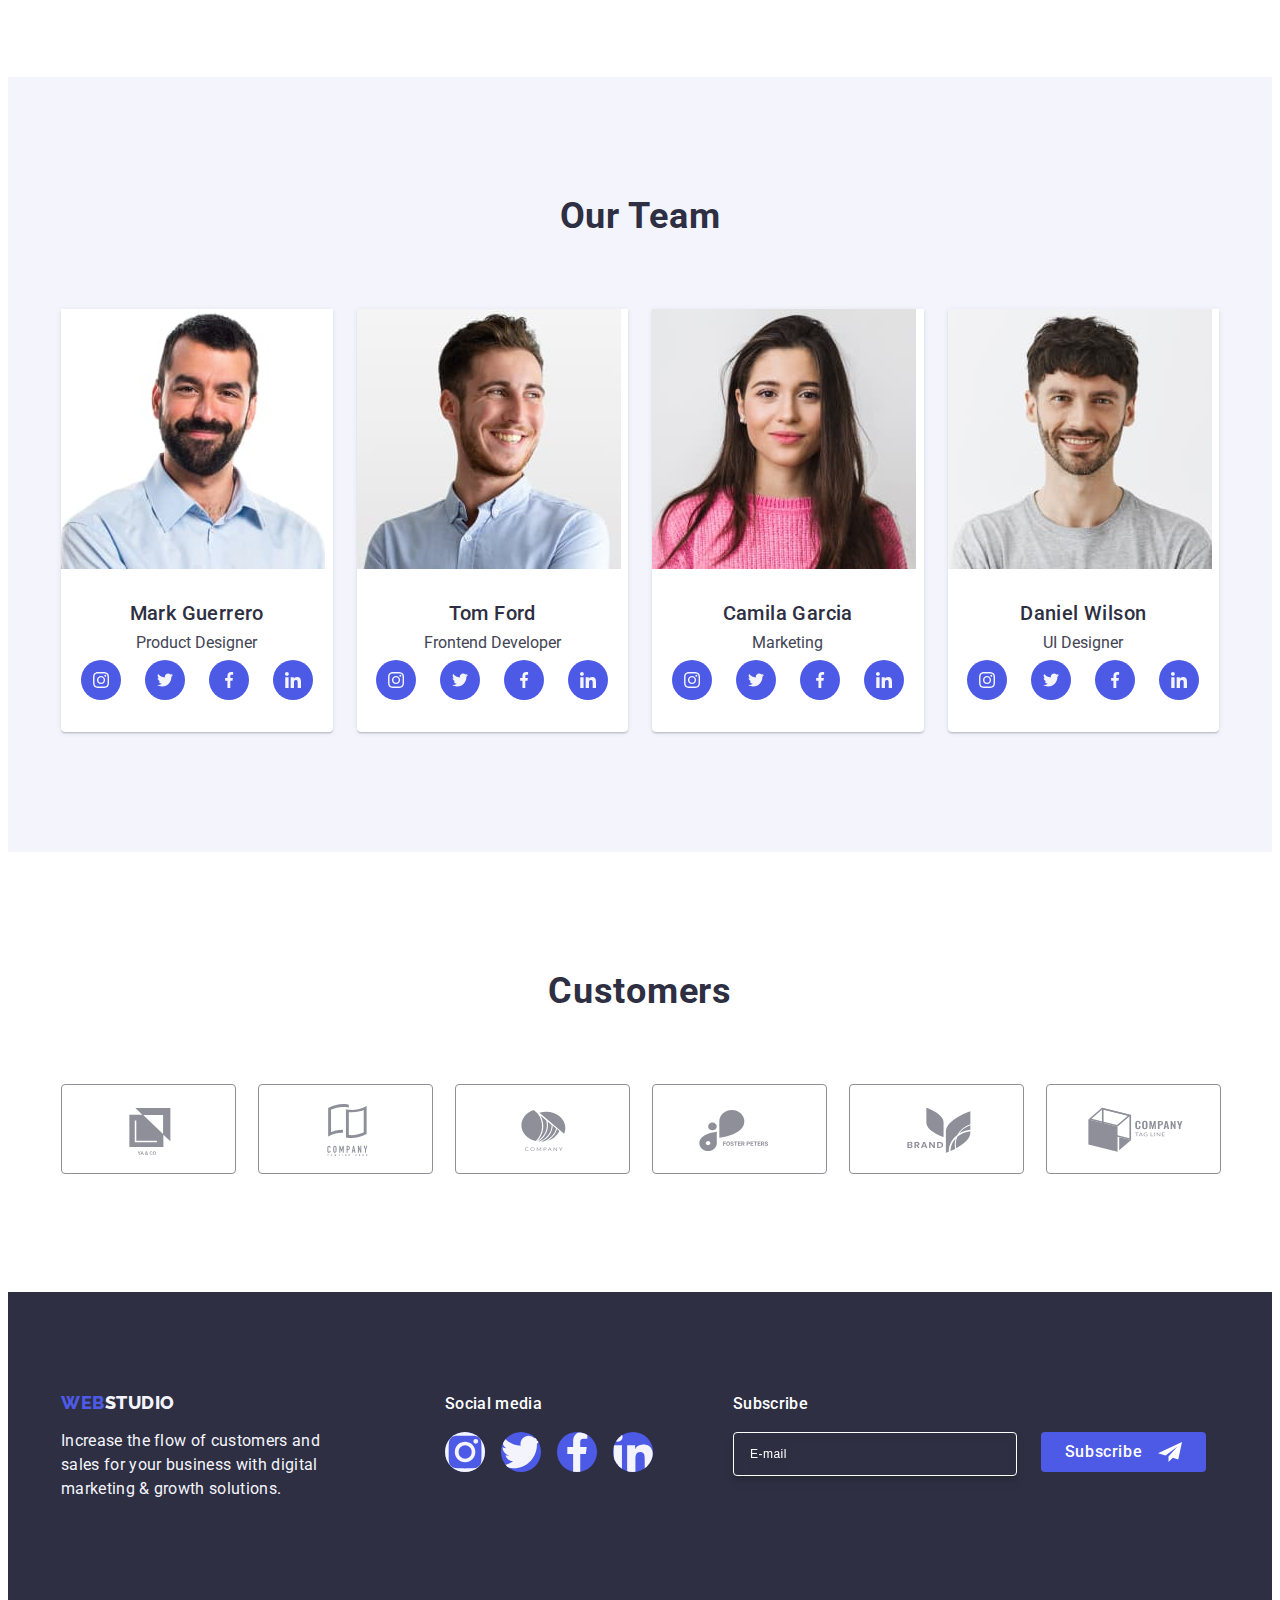
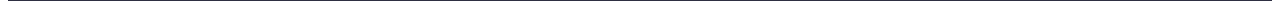
==== commit 8629aa7f: "styles.css" ====
--- a/index.html
+++ b/index.html
@@ -539,8 +539,13 @@
           <div class="modal-field">
             <label for="user-name" class="modal-label">Name</label>
             <div class="modal-input-wrap">
-              <input type="text" class="modal-input" name="user-name" />
-              <svg class="modal-icons-input" width="18" height="18">
+              <input
+                type="text"
+                id="user-name"
+                class="modal-input"
+                name="user-name"
+              />
+              <svg class="modal-icons-input" width="18" height="24">
                 <use href="./images/icons.svg#icon-person"></use>
               </svg>
             </div>
@@ -548,7 +553,12 @@
           <div class="modal-field">
             <label for="user-phone" class="modal-label">Phone</label>
             <div class="modal-input-wrap">
-              <input type="tel" class="modal-input" name="user-phone" />
+              <input
+                type="tel"
+                id="user-phone"
+                class="modal-input"
+                name="user-phone"
+              />
               <svg class="modal-icons-input" width="18" height="24">
                 <use href="./images/icons.svg#icon-phone"></use>
               </svg>
@@ -557,33 +567,38 @@
           <div class="modal-field">
             <label for="user-email" class="modal-label">Email</label>
             <div class="modal-input-wrap">
-              <input type="email" class="modal-input" name="user-email" />
+              <input
+                type="email"
+                id="user-email"
+                class="modal-input"
+                name="user-email"
+              />
               <svg class="modal-icons-input" width="18" height="24">
                 <use href="./images/icons.svg#icon-email"></use>
               </svg>
             </div>
           </div>
-          <div class="modal-field">
+          <div class="modal-field-comment">
             <label for="user-comment" class="modal-label">Comment</label>
             <textarea
               name="user-comment"
-              id="user-commeht"
+              id="user-comment"
               cols="30"
               rows="10"
               class="modal-comment"
               placeholder="Text input"
             ></textarea>
           </div>
-          <div class="modal-field">
+          <div class="modal-field-checkbox">
             <input
               type="checkbox"
-              class="modal-check"
-              id="policy"
-              name="policy"
+              class="visually-hidden"
+              id="user-privacy"
+              name="user-privacy"
               value="true"
             />
-            <label for="policy" class="modal-check-text">
-              <span>
+            <label for="user-privacy" class="modal-check-text">
+              <span class="modal-privacy-span">
                 <svg class="modal-icons-vector" width="10" height="8">
                   <use href="./images/icons.svg#icon-vector"></use>
                 </svg> </span
--- a/css/styles.css
+++ b/css/styles.css
@@ -635,13 +635,16 @@
   letter-spacing: 0.02em;
   margin-bottom: 16px;
 }
+.modal-field {
+  margin-bottom: 8px;
+}
 .modal-input {
   width: 100%;
   height: 40px;
   background-color: transparent;
   border-radius: 4px;
   border: 1px solid var(--navyblue-modal, rgba(46, 47, 66, 0.4));
-  margin-bottom: 8px;
+
   padding-left: 38px;
   padding-right: 24px;
   outline: transparent;
@@ -653,6 +656,7 @@
   line-height: 1.17;
   letter-spacing: 0.04em;
   margin-bottom: 4px;
+  display: block;
 }
 .modal-input-wrap {
   position: relative;
@@ -671,17 +675,27 @@
 .modal-input:focus + .modal-icons-input {
   fill: var(--iris, #4d5ae5);
 }
+.modal-field-comment {
+  margin-bottom: 16px;
+}
 .modal-comment {
   width: 100%;
   height: 120px;
+  font-size: 12px;
   background-color: transparent;
   border-radius: 4px;
+  line-height: 1.17;
+  letter-spacing: 0.04em;
+  color: rgba(46, 47, 66, 0.4);
   border: 1px solid var(--navyblue-modal, rgba(46, 47, 66, 0.4));
   margin-bottom: 8px;
-  padding: 8px 24px 8px 16px;
+  padding: 8px 16px;
   outline: transparent;
   transition: border-color 250ms cubic-bezier(0.4, 0, 0.2, 1);
   resize: none;
+}
+.modal-comment:focus {
+  border-color: #4d5ae5;
 }
 .modal-close-btn:hover,
 .modal-close-btn:focus {
@@ -689,6 +703,9 @@
   border: none;
   fill: #ffffff;
 }
+.modal-field-checkbox {
+  margin-bottom: 24px;
+}
 .icons-modal-modal {
   transition: fill 250ms cubic-bezier(0.4, 0, 0.2, 1);
 }
@@ -702,7 +719,7 @@
   font-size: 12px;
   line-height: 1.17;
   letter-spacing: 0.04em;
-  display: flex;
+  display: block;
   align-items: center;
 }
 .modal-check-link {
@@ -712,25 +729,29 @@
   width: 16px;
   height: 16px;
   border-radius: 2px;
+  border: 1px solid rgba(46, 47, 66, 0.4);
   stroke-width: 1px;
   stroke: var(--navyblue-modal, rgba(46, 47, 66, 0.4));
   margin-right: 12px;
-  display: flex;
+  display: inline-flex;
   align-items: center;
   justify-content: center;
   fill: transparent;
-  transition: background-color 250ms cubic-bezier(0.4, 0, 0.2, 1);
+  transition: background-color 250ms cubic-bezier(0.4, 0, 0.2, 1),
+    border 250ms cubic-bezier(0.4, 0, 0.2, 1),
+    fill 250ms cubic-bezier(0.4, 0, 0.2, 1);
 }
 .modal-field-btn {
   min-width: 169px;
   height: 56px;
-  display: flex;
+  display: block;
   align-items: center;
   justify-content: center;
   padding: 16px 32px;
   margin-top: 24px;
+  margin: 0 auto;
   color: var(--white, #fff);
-  font-family: Roboto;
+  font-family: "Roboto", sans-serif;
   font-size: 16px;
   font-weight: 500;
   line-height: 1.5;
@@ -741,11 +762,8 @@
   cursor: pointer;
   box-shadow: 0px 4px 4px 0px rgba(0, 0, 0, 0.15);
   transition: background-color 250ms cubic-bezier(0.4, 0, 0.2, 1);
-  display: flex;
-  align-items: center;
-  justify-content: center;
-}
-.modal-check:checked + .modal-check-text span {
+}
+.visually-hidden:checked + .modal-check-text span {
   fill: var(--cloud, #f4f4fd);
   background-color: var(--ocean, #404bbf);
   border: none;
@@ -772,6 +790,7 @@
   border: 1px solid var(--white, #fff);
   background-color: transparent;
   color: var(--white, #fff);
+  box-shadow: 0px 4px 4px 0px rgba(0, 0, 0, 0.15);
   font-size: 12px;
   line-height: 1.5;
   letter-spacing: 0.04em;
@@ -788,7 +807,7 @@
   align-items: center;
   justify-content: center;
   color: var(--white, #fff);
-  font-family: Roboto;
+  font-family: "Roboto", sans-serif;
   font-size: 16px;
   font-weight: 500;
   line-height: 1.5;
